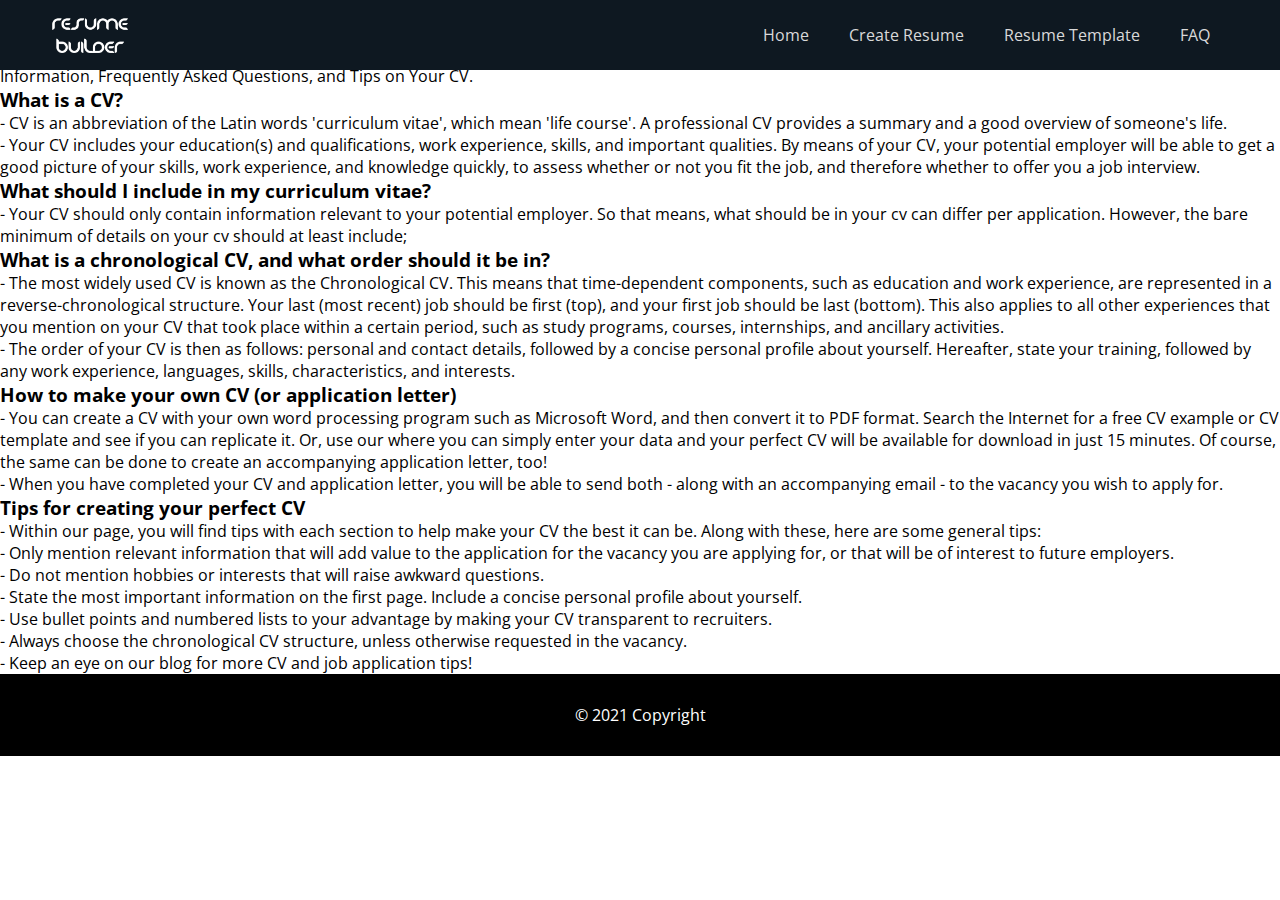
==== faq.html @ 93f53144 "done" ====
<!DOCTYPE html>
<html lang="en">

<head>
	<meta charset="UTF-8">
	<meta http-equiv="X-UA-Compatible" content="IE=edge">
	<meta name="viewport" content="width=device-width, initial-scale=1.0">
	 
	<script src="https://code.jquery.com/jquery-3.2.1.slim.min.js"
		integrity="sha384-KJ3o2DKtIkvYIK3UENzmM7KCkRr/rE9/Qpg6aAZGJwFDMVNA/GpGFF93hXpG5KkN"
		crossorigin="anonymous"></script>
	<script src="https://cdnjs.cloudflare.com/ajax/libs/popper.js/1.12.9/umd/popper.min.js"
		integrity="sha384-ApNbgh9B+Y1QKtv3Rn7W3mgPxhU9K/ScQsAP7hUibX39j7fakFPskvXusvfa0b4Q"
		crossorigin="anonymous"></script>
	<script src="https://maxcdn.bootstrapcdn.com/bootstrap/4.0.0/js/bootstrap.min.js"
		integrity="sha384-JZR6Spejh4U02d8jOt6vLEHfe/JQGiRRSQQxSfFWpi1MquVdAyjUar5+76PVCmYl"
		crossorigin="anonymous"></script>

	<link rel="stylesheet" href="css/faq.css">
	<link rel="icon" href="images/RB_Logo.png" type="image/x-icon">
	<link rel="preconnect" href="https://fonts.googleapis.com">
	<link rel="preconnect" href="https://fonts.gstatic.com" crossorigin>
	<link href="https://fonts.googleapis.com/css2?family=Open+Sans&display=swap" rel="stylesheet">
	<title>FAQs</title>

	<link rel="stylesheet" href="css/index.css">
</head>

<body>

	<div class="nav-Bar">
		<div class="logo">
		  <a href="index.html"><img src="./images/logo.png" alt="" /></a>
		</div>
		<ul>
		  <li><a href="index.html">Home</a></li>
		  <li><a href="Form.html">Create Resume</a></li>
		  <li><a href="index.html">Resume Template</a></li>
		  <li><a href="faq.html">FAQ</a></li>
		</ul>
	  </div>

	<div class="container-fluid">
		<div class="row">
			<div class=" col-md-12 header">
				<h1>CV (Curriculum Vitae)</h1><br>
				<p>Information, Frequently Asked Questions, and Tips on Your CV.</p>
			</div>
		</div>
	</div>
	<div class="card" id="Card">
		<div class="card-body">
			<h3 class="card-title">What is a CV?</h3>
			<p class="card-text">- CV is an abbreviation of the Latin words 'curriculum vitae', which mean 'life
				course'. A professional CV provides a summary and a good overview of someone's life.<br>
			</p>
			<p>- Your CV includes your education(s) and qualifications, work experience, skills, and important
				qualities. By means of your CV, your potential employer will be able to get a good picture of your
				skills, work experience, and knowledge quickly, to assess whether or not you fit the job, and therefore
				whether to offer you a job interview.
			</p>
		</div>
	</div>
	<div class="card" id="Card">
		<div class="card-body">
			<h3 class="card-title">What should I include in my curriculum vitae?</h3>
			<p class="card-text">- Your CV should only contain information relevant to your potential employer. So that
				means, what should be in your cv can differ per application. However, the bare minimum of details on
				your cv should at least include;
			</p>
		</div>
	</div>
	<div class="card" id="Card">
		<div class="card-body">
			<h3 class="card-title">What is a chronological CV, and what order should it be in?</h3>
			<p class="card-text">- The most widely used CV is known as the Chronological CV. This means that
				time-dependent components, such as education and work experience, are represented in a
				reverse-chronological structure. Your last (most recent) job should be first (top), and your first job
				should be last (bottom). This also applies to all other experiences that you mention on your CV that
				took place within a certain period, such as study programs, courses, internships, and ancillary
				activities.</p>
			<p></p>
			<p class="card-text">- The order of your CV is then as follows: personal and contact details, followed by a
				concise personal profile about yourself. Hereafter, state your training, followed by any work
				experience, languages, skills, characteristics, and interests.
			</p>
		</div>
	</div>
	<div class="card" id="Card">
		<div class="card-body">
			<h3 class="card-title">How to make your own CV (or application letter)</h3>
			<p class="card-text">- You can create a CV with your own word processing program such as Microsoft Word, and
				then convert it to PDF format. Search the Internet for a free CV example or CV template and see if you
				can replicate it. Or, use our where you can simply enter your data and your perfect CV will be available
				for download in just 15 minutes. Of course, the same can be done to create an accompanying application
				letter, too!
			</p>
			<p></p>
			<p class="card-text">- When you have completed your CV and application letter, you will be able to send both
				- along with an accompanying email - to the vacancy you wish to apply for.
			</p>
		</div>
	</div>
	<div class="card" id="Card">
		<div class="card-body">
			<h3 class="card-title">Tips for creating your perfect CV</h3>
			<p class="card-text">- Within our page, you will find tips with each section to help make your CV the best
				it can be. Along with these, here are some general tips:</p>
			<p></p>
			<p>
				- Only mention relevant information that will add value to the application for the vacancy you are
				applying for, or that will be of interest to future employers. <br>
				- Do not mention hobbies or interests that will raise awkward questions. <br>
				- State the most important information on the first page. Include a concise personal profile about
				yourself.<br>
				- Use bullet points and numbered lists to your advantage by making your CV transparent to
				recruiters.<br>
				- Always choose the chronological CV structure, unless otherwise requested in the vacancy.<br>
				- Keep an eye on our blog for more CV and job application tips!<br>
			</p>
		</div>
	</div>

	<footer class="page-footer font-small black">
		<div class="footer-copyright text-center py-3">
		  © 2021 Copyright
		  <!-- <a href="...">Resume_Builder</a> -->
		</div>
	  </footer>
</body>

</html>
---- css/index.css ----
@import url("https://fonts.googleapis.com/css2?family=Cinzel&family=Cormorant:wght@300&family=DM+Serif+Display&display=swap");

* {
  margin: 0;
  padding: 0;
  box-sizing: border-box;
}

html,
body {
  height: 100%;
  font-size: 1rem;
  font-family: "Open Sans", sans-serif;
  font-style: bold;
}

/* .button {
  border: 1px solid rgb(200, 200, 200);
  border-radius: 6px;
  color: white;
  background-color: #626ccc;
  padding: 10px;
  margin: 20px;
  width: 180px;
  height: 50px;
  margin-bottom: 50px;
} */

button1 {
  width: 300x;
  height: 100px;
}
.nav-Bar {
  background: #0e1821;
  position: fixed;
  width: 100%;
  top: 0;
  z-index: 1000;
  display: flex;
  justify-content: space-between;
  align-items: center;
  padding: 10px 50px;
}
.nav-Bar ul {
  display: flex;
  justify-content: center;
  align-items: center;
  list-style: none;
}
.nav-Bar ul li {
  padding: 5px 20px;
  border-radius: 20px;
}
.nav-Bar ul li:hover {
  background: rgb(65, 65, 65);
}

.nav-Bar ul li a {
  text-decoration: none;
  color: rgb(217, 217, 217);
}
.nav-Bar > div {
  height: 50px;
}
.nav-Bar > div img {
  height: 100%;
  filter: brightness(0) invert(1);
}

.main-container {
  background-image: url("../images/bg.jpeg");
  background-position: center;
  background-repeat: no-repeat;
  background-size: cover;
  height: 100vh;
  width: 100%;
  display: flex;
  justify-content: center;
  align-items: center;
}
.main-container-content {
  width: 60%;
  display: flex;
  justify-content: center;
  align-items: start;
  flex-flow: column;
}
.main-container-content > div {
  width: 60%;
  text-align: left;
  font-family: "Cinzel", serif;
  font-size: 4rem;
  color: white;
  line-height: 60px;
}
.main-container-content > div span {
  display: inline-block;
  margin-left: 80px;
}

.main-container-content p {
  font-size: 1.5rem;
  color: white;
  text-align: center;
  font-weight: 100;
  font-family: "Cormorant", serif;
  margin-top: 20px;
}
.main-container-content button {
  background: white;
  border: none;
  padding: 10px 30px;
  border-radius: 50px;
  margin-left: 10%;
  margin-top: 20px;
}
.main-container-content button a {
  color: black;
  text-decoration: none;
  font-family: "Cormorant", serif;
  font-weight: 600;
}
.main-container-content button:hover a {
  text-decoration: none;
}

.second-section h1 {
  font-family: "Cinzel", serif;
  text-align: center;
  margin-top: 40px;
}
.second-section p{
  text-align: center;
  margin-top: 10px;
}
.second-section > div {
  width: 100% !important;
  display: flex;
  margin-left: 0px !important;
  justify-content: space-around;
  align-items: center;
  margin-top: 30px;
  flex-wrap: wrap;
}
.second-section > div img {
  width: 31%;
  height: 620px;
}

.third-section {
  display: block;
  width: 100%;
}
.third-section h1{
  margin-top: 60px;
  text-align: center;
  font-family: "Cinzel", serif;
}
.third-section > .row{
  width: 80%;
  margin: auto;
  border: 1px solid black !important;
  margin-top: 20px;
  padding: 20px 0 40px 0px;
  border-radius: 5px;
}
.third-section > .row .card .row{
  display: flex;
  justify-content: center;
  align-items: center;
  margin-top: 50px;
}
.third-section > .row .card .row .col-md-4{
  width: 15%;
}
.third-section > .row .card .row .col-md-8{
  width: 60%;
  margin-left: 4%;
}
.third-section > .row .card .row .col-md-8 p{
  margin-top: 20px;
}

.third-section > .row .card .row .col-md-4 img{
  width: 100%;
}


.fourth-section{
  margin-top: 50px;
  min-height: 100vh;
  width: 100%;
  display: flex;
  justify-content: center;
  align-items: center;
  background: url('../images/Rect\ Light\ \(1\).svg');
  background-size: cover;
}
.fourth-section .row{
  display: flex;
  justify-content: center;
  align-items: center;
  flex-flow: column;
}
.fourth-section .row h2{
  color: white;
  font-size: 3rem;
  font-family: "Cinzel", serif;

}
.fourth-section .row h2 span{
  display: block;
  margin-left: 100px;
}
.fourth-section .row p{
  margin-top: 20px;
  color: white;
  width: 60%;
  text-align: center;
  font-family: "Cormorant", serif;
  font-size: 1.5rem;
}
.fourth-section .row button{
  margin-top: 20px;
  padding: 15px 40px;
  border-radius: 50px;
  border: none;
}
.fourth-section .row button a{
  color: #000000;
}
  
 
 
footer {
  background-color: #000000;
  color: #ffffff;
  text-align: center;
  padding: 30px;
}
@media(max-width:710px){
  .nav-Bar{
    padding: 5px 20px;
  }
  .nav-Bar ul{
    display: none;
  }
  .main-container-content{
    width: 100%;
    align-items: center;
  }
  .main-container-content > div {
    font-size: 2.5rem;
    line-height: 40px;
  }
  .main-container-content button{
    margin-left: 0%;
  }
  .text span{
    display: inline !important;
  }
  .rtext span{
    display: inline !important;
  }
  .second-section p{
    width: 90%;
    margin: auto;
    margin-top: 20px;
  }

  .second-section > div img{
    width: 95%;
    height: 400px;
    margin-bottom: 30px;
  }


  .third-section > .row{
    width: 95%;
  }
  .third-section > .row .card .row{
    flex-flow: column;
  }
  .third-section > .row .card .row .col-md-4{
    width: 40%;
  }
  .third-section > .row .card .row .col-md-8{
    width: 90%;
    display: grid;
  }
  .third-section > .row .card .row .col-md-8 h2,p{
    text-align: center;
    margin-top: 20px;
  }

  .fourth-section .row h2{
    font-size: 1.7rem;
    width: 90%;
    text-align: center;
  }
  .fourth-section .row h2 span{
    margin-left: 0px;
    display: inline;
  }

  .fourth-section .row p{
    font-size: 0.9rem;
  }
  .fourth-section .row button{
    padding: 10px 30px;
  }
}
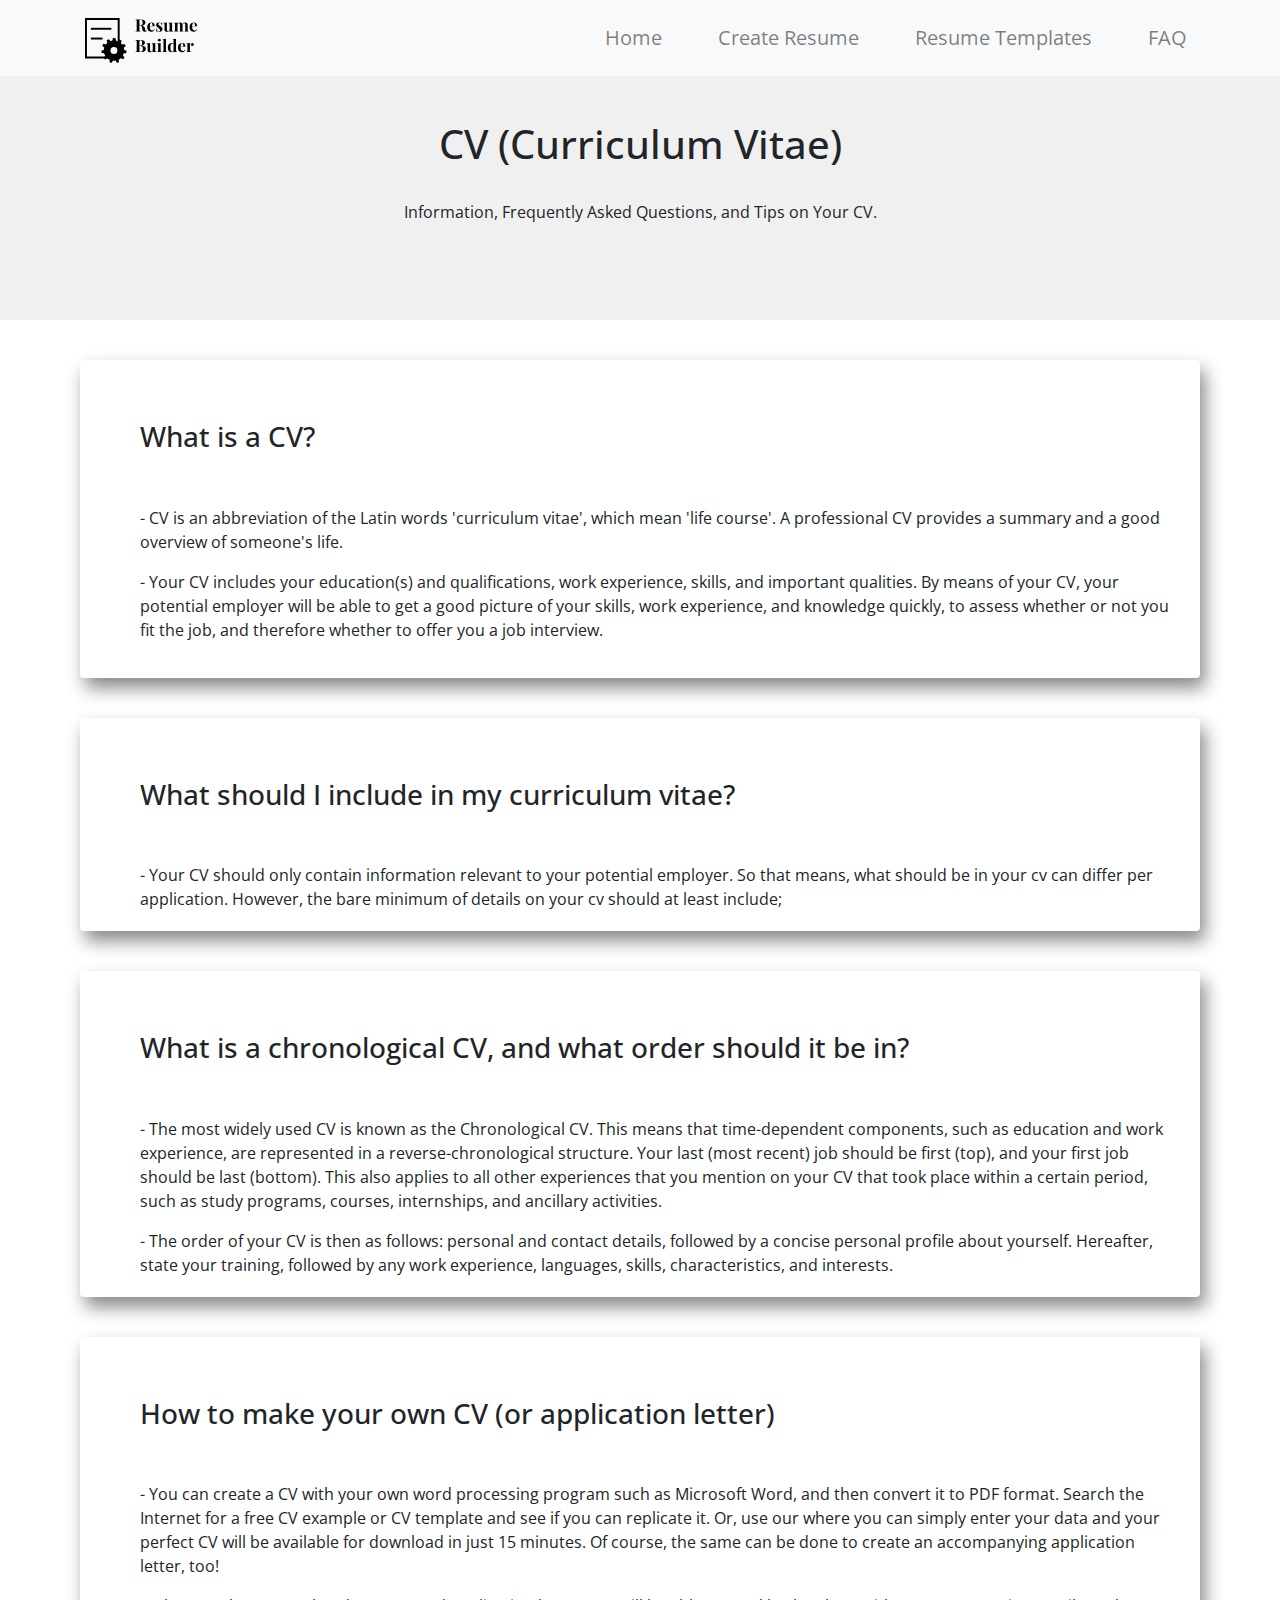
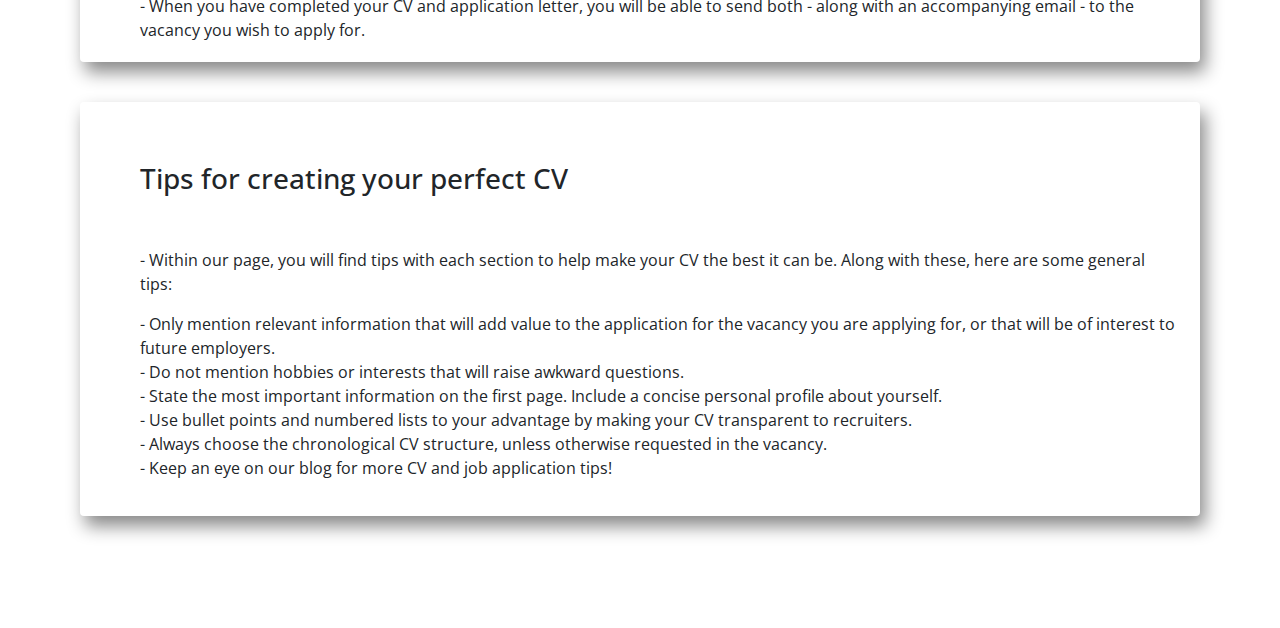
==== commit 650353d5: "done" ====
--- a/faq.html
+++ b/faq.html
@@ -5,7 +5,8 @@
 	<meta charset="UTF-8">
 	<meta http-equiv="X-UA-Compatible" content="IE=edge">
 	<meta name="viewport" content="width=device-width, initial-scale=1.0">
-	 
+	<link rel="stylesheet" href="https://maxcdn.bootstrapcdn.com/bootstrap/4.0.0/css/bootstrap.min.css"
+		integrity="sha384-Gn5384xqQ1aoWXA+058RXPxPg6fy4IWvTNh0E263XmFcJlSAwiGgFAW/dAiS6JXm" crossorigin="anonymous">
 	<script src="https://code.jquery.com/jquery-3.2.1.slim.min.js"
 		integrity="sha384-KJ3o2DKtIkvYIK3UENzmM7KCkRr/rE9/Qpg6aAZGJwFDMVNA/GpGFF93hXpG5KkN"
 		crossorigin="anonymous"></script>
@@ -22,23 +23,38 @@
 	<link rel="preconnect" href="https://fonts.gstatic.com" crossorigin>
 	<link href="https://fonts.googleapis.com/css2?family=Open+Sans&display=swap" rel="stylesheet">
 	<title>FAQs</title>
-
-	<link rel="stylesheet" href="css/index.css">
 </head>
 
 <body>
 
-	<div class="nav-Bar">
-		<div class="logo">
-		  <a href="index.html"><img src="./images/logo.png" alt="" /></a>
+	<!--NavBar-Starts-->
+	<nav class="navbar navbar-expand-lg navbar-light bg-light fixed-top" style="color:#000000;">
+		<div class="container" style="font-size:20px;">
+			<a class="navbar-brand" href="index.html" style="font-size:32px;"><img src="images/RB.svg" alt=""
+					height="45px"></a>
+			<button class="navbar-toggler" type="button" data-toggle="collapse" data-target="#navbarNav"
+				aria-controls="navbarNav" aria-expanded="false" aria-label="Toggle navigation">
+				<span class="navbar-toggler-icon"></span>
+			</button>
+			<div class="collapse navbar-collapse justify-content-end" id="navbarNav">
+				<ul class="navbar-nav">
+					<li class="nav-item">
+						<a class="nav-link" href="index.html">Home</a>
+					</li>
+					<li class="nav-item">
+						<a class="nav-link" href="Form.html">Create Resume</a>
+					</li>
+					<li class="nav-item">
+						<a class="nav-link" href="#templates">Resume Templates</a>
+					</li>
+					<li class="nav-item">
+						<a class="nav-link" href="faq.html">FAQ</a>
+					</li>
+				</ul>
+			</div>
 		</div>
-		<ul>
-		  <li><a href="index.html">Home</a></li>
-		  <li><a href="Form.html">Create Resume</a></li>
-		  <li><a href="index.html">Resume Template</a></li>
-		  <li><a href="faq.html">FAQ</a></li>
-		</ul>
-	  </div>
+	</nav>
+	<!--NavBar-Ends-->
 
 	<div class="container-fluid">
 		<div class="row">
@@ -121,12 +137,7 @@
 		</div>
 	</div>
 
-	<footer class="page-footer font-small black">
-		<div class="footer-copyright text-center py-3">
-		  © 2021 Copyright
-		  <!-- <a href="...">Resume_Builder</a> -->
-		</div>
-	  </footer>
+	<br><br><br>
 </body>
 
 </html>--- a/css/faq.css
+++ b/css/faq.css
@@ -0,0 +1,34 @@
+html,
+body {
+  height: 100%;
+  font-family: "Open Sans", sans-serif;
+  font-style: bold;
+}
+.header {
+  padding: 5rem;
+  text-align: center;
+  background-color: rgb(240, 240, 240);
+}
+nav li a:hover {
+  background-color: rgb(240, 240, 240);
+  border-radius: 30px;
+}
+li {
+  padding-left: 2.5rem;
+}
+.header h1 {
+  margin-top: 2.5rem;
+}
+#Card {
+  margin: 2.5rem 5rem 2.5rem 5rem;
+  border: 1px;
+  box-shadow: 5px 10px 18px #888888;
+  height: auto;
+}
+#Card h3 {
+  padding: 2.5rem;
+}
+#Card p {
+  font-size: 16px;
+  padding-left: 2.5rem;
+}
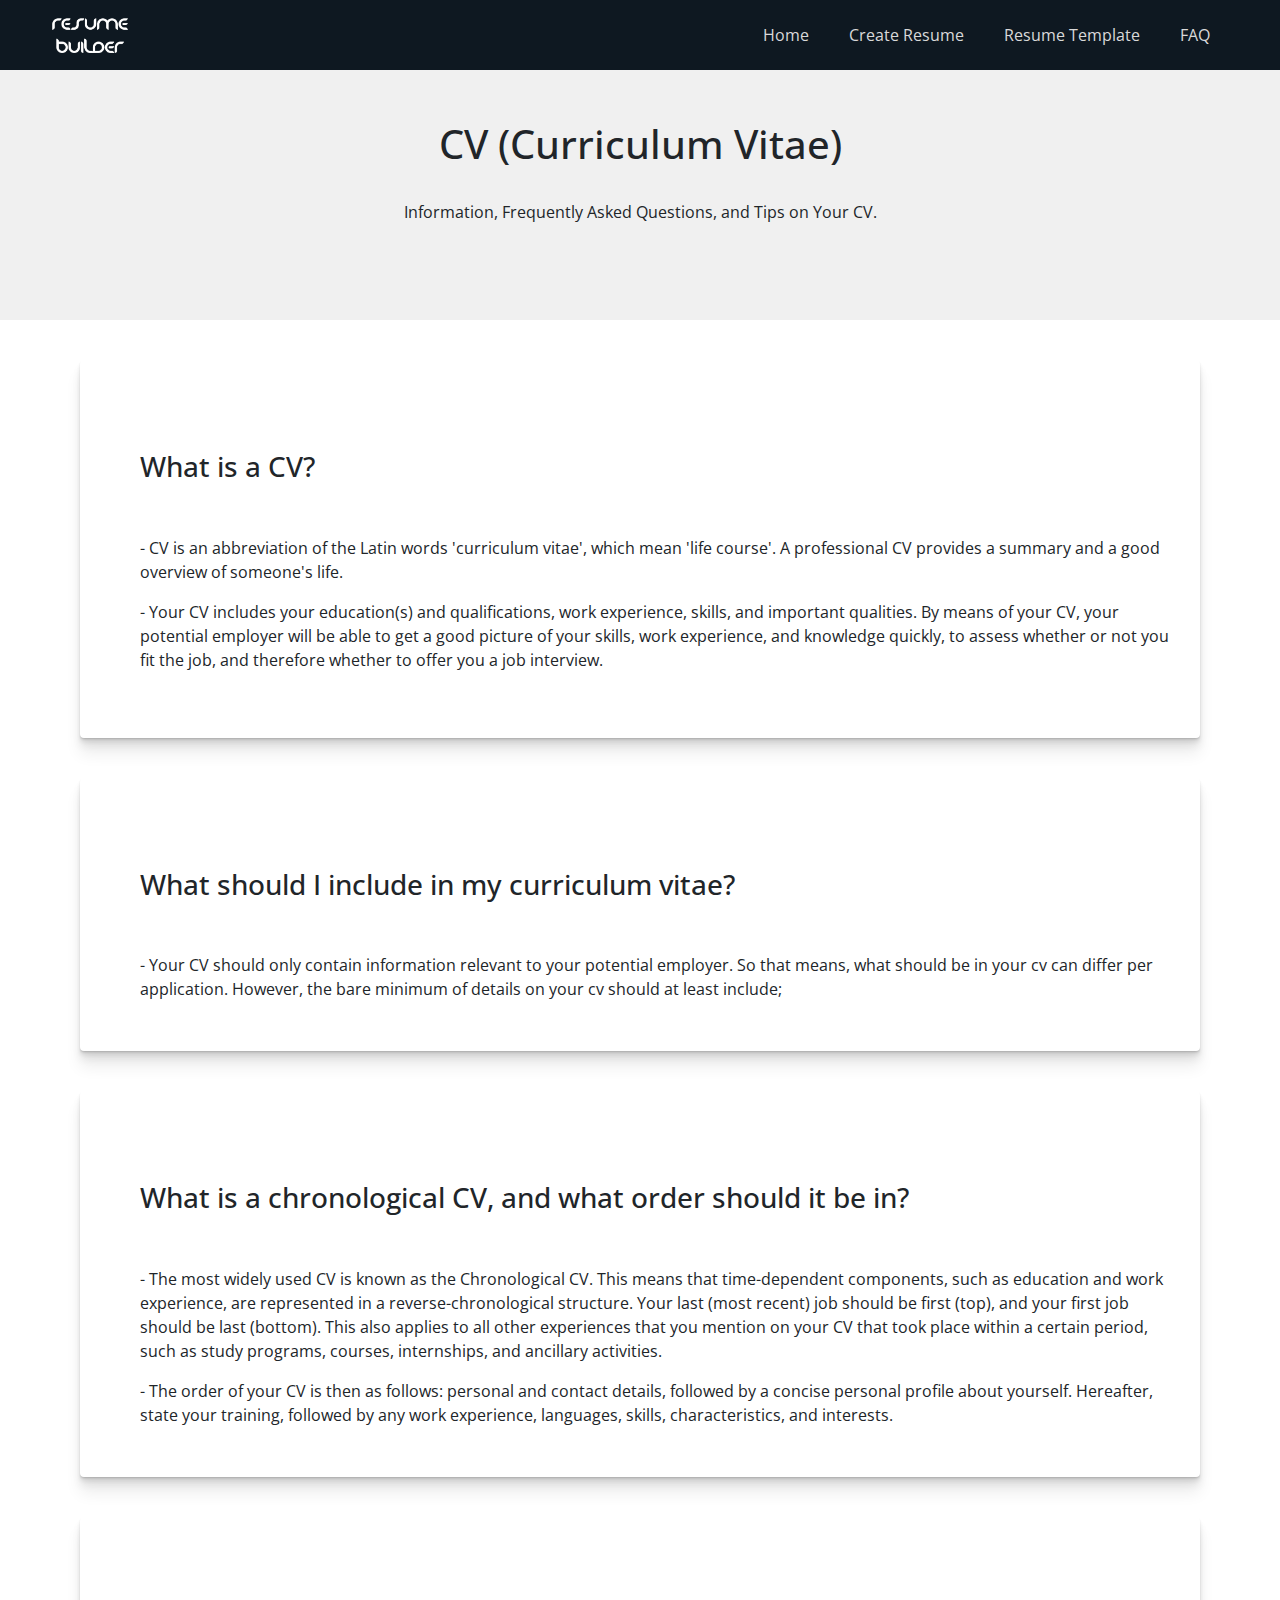
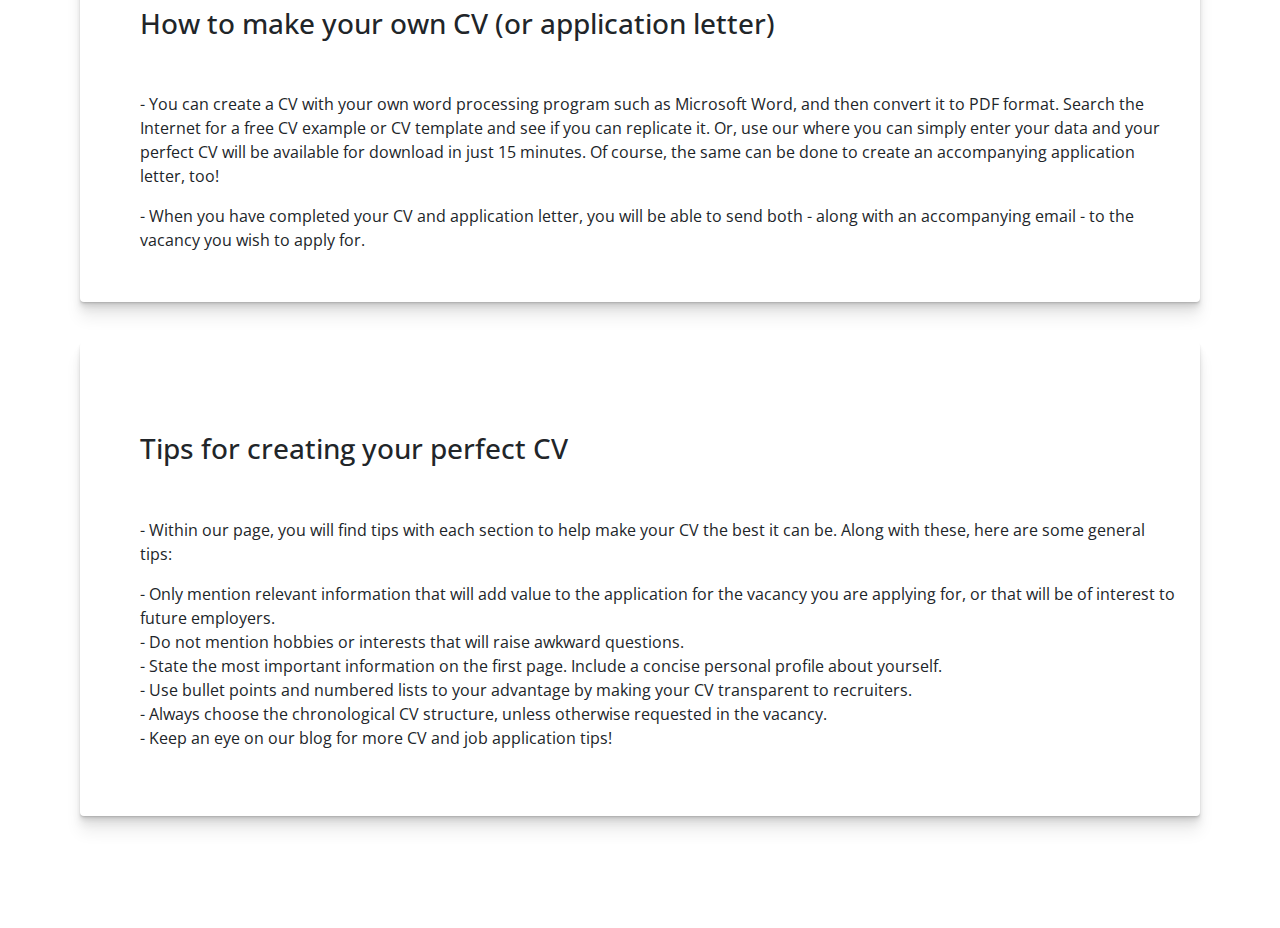
==== commit 8a98cca9: "done" ====
--- a/faq.html
+++ b/faq.html
@@ -22,38 +22,27 @@
 	<link rel="preconnect" href="https://fonts.googleapis.com">
 	<link rel="preconnect" href="https://fonts.gstatic.com" crossorigin>
 	<link href="https://fonts.googleapis.com/css2?family=Open+Sans&display=swap" rel="stylesheet">
+	<link rel="stylesheet" href="css/index.css">
 	<title>FAQs</title>
 </head>
 
 <body>
 
 	<!--NavBar-Starts-->
-	<nav class="navbar navbar-expand-lg navbar-light bg-light fixed-top" style="color:#000000;">
-		<div class="container" style="font-size:20px;">
-			<a class="navbar-brand" href="index.html" style="font-size:32px;"><img src="images/RB.svg" alt=""
-					height="45px"></a>
-			<button class="navbar-toggler" type="button" data-toggle="collapse" data-target="#navbarNav"
-				aria-controls="navbarNav" aria-expanded="false" aria-label="Toggle navigation">
-				<span class="navbar-toggler-icon"></span>
-			</button>
-			<div class="collapse navbar-collapse justify-content-end" id="navbarNav">
-				<ul class="navbar-nav">
-					<li class="nav-item">
-						<a class="nav-link" href="index.html">Home</a>
-					</li>
-					<li class="nav-item">
-						<a class="nav-link" href="Form.html">Create Resume</a>
-					</li>
-					<li class="nav-item">
-						<a class="nav-link" href="#templates">Resume Templates</a>
-					</li>
-					<li class="nav-item">
-						<a class="nav-link" href="faq.html">FAQ</a>
-					</li>
-				</ul>
-			</div>
+	<div class="nav-Bar">
+		<div class="logo">
+		  <a href="index.html"><img src="./images/logo.png" alt="" /></a>
 		</div>
-	</nav>
+		<ul class=menuList>
+		  <li><a href="index.html">Home</a></li>
+		  <li><a href="Form.html">Create Resume</a></li>
+		  <li><a href="index.html">Resume Template</a></li>
+		  <li><a href="faq.html">FAQ</a></li>
+		</ul>
+		<button type="button" class="menuBtn" onclick="slidedown()">
+		  <img srcset="" src="./images/menu.png" alt="">
+		</button>
+	  </div>
 	<!--NavBar-Ends-->
 
 	<div class="container-fluid">
--- a/css/faq.css
+++ b/css/faq.css
@@ -22,8 +22,8 @@
 #Card {
   margin: 2.5rem 5rem 2.5rem 5rem;
   border: 1px;
-  box-shadow: 5px 10px 18px #888888;
-  height: auto;
+  box-shadow: rgba(0, 0, 0, 0.07) 0px 1px 1px, rgba(0, 0, 0, 0.07) 0px 2px 2px, rgba(0, 0, 0, 0.07) 0px 4px 4px, rgba(0, 0, 0, 0.07) 0px 8px 8px, rgba(0, 0, 0, 0.07) 0px 16px 16px;  height: auto;
+  padding: 30px 0px;
 }
 #Card h3 {
   padding: 2.5rem;
--- a/css/index.css
+++ b/css/index.css
@@ -0,0 +1,343 @@
+@import url("https://fonts.googleapis.com/css2?family=Cinzel&family=Cormorant:wght@300&family=DM+Serif+Display&display=swap");
+
+* {
+  margin: 0;
+  padding: 0;
+  box-sizing: border-box;
+}
+
+html,
+body {
+  height: 100%;
+  font-size: 1rem;
+  font-family: "Open Sans", sans-serif;
+  font-style: bold;
+}
+
+/* .button {
+  border: 1px solid rgb(200, 200, 200);
+  border-radius: 6px;
+  color: white;
+  background-color: #626ccc;
+  padding: 10px;
+  margin: 20px;
+  width: 180px;
+  height: 50px;
+  margin-bottom: 50px;
+} */
+
+button1 {
+  width: 300x;
+  height: 100px;
+}
+.nav-Bar {
+  background: #0e1821;
+  position: fixed;
+  width: 100%;
+  top: 0;
+  z-index: 1000;
+  display: flex;
+  justify-content: space-between;
+  align-items: center !important;
+  padding: 10px 50px !important;
+}
+.nav-Bar ul {
+  display: flex;
+  justify-content: center;
+  align-items: center;
+  list-style: none;
+  margin-bottom: 0px !important;
+}
+.nav-Bar ul li {
+  padding: 0px 20px !important;
+  border-radius: 20px;
+  margin-bottom: 0px !important;
+}
+.nav-Bar ul li:hover {
+  background: rgb(65, 65, 65);
+}
+
+.nav-Bar ul li a {
+  text-decoration: none;
+  color: rgb(217, 217, 217);
+}
+.nav-Bar > div {
+  height: 50px;
+}
+.nav-Bar > div img {
+  height: 100%;
+  filter: brightness(0) invert(1);
+}
+.menuBtn{
+  position: absolute;
+  right: 15px;
+  display: grid;
+  place-items: center;
+  background: transparent;
+  border: none;
+  display: none;
+}
+.menuBtn img{
+  height: 32px;
+  filter: invert(1);
+}
+.main-container {
+  background-image: url("../images/bg.jpeg");
+  background-position: center;
+  background-repeat: no-repeat;
+  background-size: cover;
+  height: 100vh;
+  width: 100%;
+  display: flex;
+  justify-content: center;
+  align-items: center;
+}
+.main-container-content {
+  width: 60%;
+  display: flex;
+  justify-content: center;
+  align-items: start;
+  flex-flow: column;
+}
+.main-container-content > div {
+  width: 60%;
+  text-align: left;
+  font-family: "Cinzel", serif;
+  font-size: 4rem;
+  color: white;
+  line-height: 60px;
+}
+.main-container-content > div span {
+  display: inline-block;
+  margin-left: 80px;
+}
+
+.main-container-content p {
+  font-size: 1.5rem;
+  color: white;
+  text-align: center;
+  font-weight: 100;
+  font-family: "Cormorant", serif;
+  margin-top: 20px;
+}
+.main-container-content button {
+  background: white;
+  border: none;
+  padding: 10px 30px;
+  border-radius: 50px;
+  margin-left: 10%;
+  margin-top: 20px;
+}
+.main-container-content button a {
+  color: black;
+  text-decoration: none;
+  font-family: "Cormorant", serif;
+  font-weight: 600;
+}
+.main-container-content button:hover a {
+  text-decoration: none;
+}
+
+.second-section h1 {
+  font-family: "Cinzel", serif;
+  text-align: center;
+  margin-top: 40px;
+}
+.second-section p{
+  text-align: center;
+  margin-top: 10px;
+}
+.second-section > div {
+  width: 100% !important;
+  display: flex;
+  margin-left: 0px !important;
+  justify-content: space-around;
+  align-items: center;
+  margin-top: 30px;
+  flex-wrap: wrap;
+}
+.second-section > div img {
+  width: 31%;
+  height: 620px;
+}
+
+.third-section {
+  display: block;
+  width: 100%;
+}
+.third-section h1{
+  margin-top: 60px;
+  text-align: center;
+  font-family: "Cinzel", serif;
+}
+.third-section > .row{
+  width: 80%;
+  margin: auto;
+  border: 1px solid black !important;
+  margin-top: 20px;
+  padding: 20px 0 40px 0px;
+  border-radius: 5px;
+}
+.third-section > .row .card .row{
+  display: flex;
+  justify-content: center;
+  align-items: center;
+  margin-top: 50px;
+}
+.third-section > .row .card .row .col-md-4{
+  width: 15%;
+}
+.third-section > .row .card .row .col-md-8{
+  width: 60%;
+  margin-left: 4%;
+}
+.third-section > .row .card .row .col-md-8 p{
+  margin-top: 20px;
+}
+
+.third-section > .row .card .row .col-md-4 img{
+  width: 100%;
+}
+
+
+.fourth-section{
+  margin-top: 50px;
+  min-height: 100vh;
+  width: 100%;
+  display: flex;
+  justify-content: center;
+  align-items: center;
+  background: url('../images/Rect\ Light\ \(1\).svg');
+  background-size: cover;
+}
+.fourth-section .row{
+  display: flex;
+  justify-content: center;
+  align-items: center;
+  flex-flow: column;
+}
+.fourth-section .row h2{
+  color: white;
+  font-size: 3rem;
+  font-family: "Cinzel", serif;
+
+}
+.fourth-section .row h2 span{
+  display: block;
+  margin-left: 100px;
+}
+.fourth-section .row p{
+  margin-top: 20px;
+  color: white;
+  width: 60%;
+  text-align: center;
+  font-family: "Cormorant", serif;
+  font-size: 1.5rem;
+}
+.fourth-section .row button{
+  margin-top: 20px;
+  padding: 15px 40px;
+  border-radius: 50px;
+  border: none;
+}
+.fourth-section .row button a{
+  color: #000000;
+}
+  
+ 
+ 
+footer {
+  background-color: #000000;
+  color: #ffffff;
+  text-align: center;
+  padding: 30px;
+}
+@media(max-width:710px){
+  .nav-Bar{
+    padding: 5px 20px !important;
+    position: relative;
+  }
+  .nav-Bar ul{
+    display: flex;
+    position: absolute;
+    top: 60px;
+    left: 0;
+    width: 100%;
+    flex-flow: column;
+    padding-block: 100px;
+    background: #0e1821;
+    transition: 0.5s;
+    transform: scaleY(0);
+  }
+  .slidedown{
+    transform: scaleY(1);
+  }
+  
+  .nav-Bar ul li{
+    margin-top: 0px;
+    padding: 10px 30px !important;
+  }
+  .main-container-content{
+    width: 100%;
+    align-items: center;
+  }
+  .main-container-content > div {
+    font-size: 2.5rem;
+    line-height: 40px;
+    width: 70% !important;
+  }
+  .main-container-content button{
+    margin-left: 0%;
+  }
+  
+  .second-section p{
+    width: 90%;
+    margin: auto;
+    margin-top: 20px;
+  }
+
+  .second-section > div img{
+    width: 95%;
+    height: 400px;
+    margin-bottom: 30px;
+  }
+
+
+  .third-section > .row{
+    width: 95%;
+  }
+  .third-section > .row .card .row{
+    flex-flow: column;
+  }
+  .third-section > .row .card .row .col-md-4{
+    width: 40%;
+  }
+  .third-section > .row .card .row .col-md-8{
+    width: 90%;
+    display: grid;
+  }
+  .third-section > .row .card .row .col-md-8 h2,p{
+    text-align: center;
+    margin-top: 20px;
+  }
+
+  .fourth-section .row h2{
+    font-size: 1.7rem;
+    width: 90%;
+    text-align: center;
+  }
+  .fourth-section .row h2 span{
+    margin-left: 0px;
+    display: inline;
+  }
+
+  .fourth-section .row p{
+    font-size: 0.9rem;
+  }
+  .fourth-section .row button{
+    padding: 10px 30px;
+  }
+  .menuBtn{
+    display: inline-block;
+  }
+}